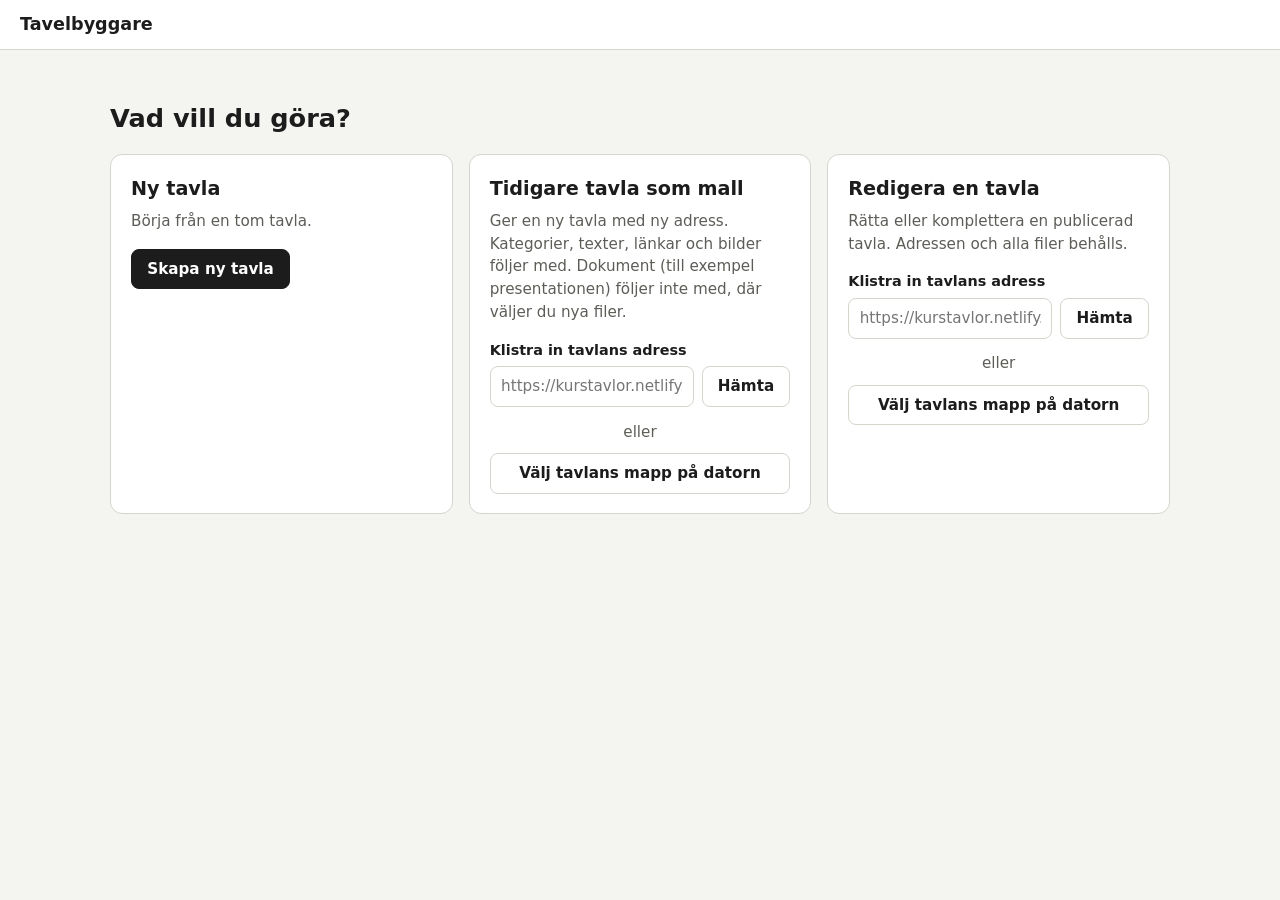
==== bygg/index.html @ be794265 "Add files via upload" ====
<!doctype html>
<html lang="sv">
<head>
  <meta charset="utf-8">
  <meta name="viewport" content="width=device-width, initial-scale=1">
  <meta name="robots" content="noindex, nofollow">
  <title>Tavelbyggare | Kurstavlor</title>
  <link rel="stylesheet" href="../mall/tavla.css">
  <link rel="stylesheet" href="bygg.css">
</head>
<body class="byggare">

  <header class="b-topp">
    <div class="b-topp-namn">Tavelbyggare</div>
    <nav class="b-flikar" id="b-flikar" hidden>
      <button type="button" class="b-flik aktiv" data-flik="redigera">Redigera</button>
      <button type="button" class="b-flik" data-flik="forhandsvisa">Förhandsvisa</button>
    </nav>
    <div class="b-topp-hoger" id="b-topp-hoger" hidden>
      <span class="b-lage" id="b-lage"></span>
      <button type="button" class="b-knapp" id="b-borja-om">Börja om</button>
      <button type="button" class="b-knapp primar" id="b-ladda-ner">Ladda ner tavlan</button>
    </div>
  </header>

  <!-- Startval -->
  <main class="b-start" id="b-start">
    <h1>Vad vill du göra?</h1>
    <div class="b-startval">
      <section class="b-kort">
        <h2>Ny tavla</h2>
        <p>Börja från en tom tavla.</p>
        <button type="button" class="b-knapp primar" data-start="ny">Skapa ny tavla</button>
      </section>

      <section class="b-kort">
        <h2>Tidigare tavla som mall</h2>
        <p>Ger en ny tavla med ny adress. Kategorier, texter, länkar och bilder följer med. Dokument (till exempel presentationen) följer inte med, där väljer du nya filer.</p>
        <div class="b-hamta" data-lage="mall"></div>
      </section>

      <section class="b-kort">
        <h2>Redigera en tavla</h2>
        <p>Rätta eller komplettera en publicerad tavla. Adressen och alla filer behålls.</p>
        <div class="b-hamta" data-lage="redigera"></div>
      </section>
    </div>
    <p class="b-start-fel" id="b-start-fel" role="alert"></p>
  </main>

  <!-- Redigering -->
  <main class="b-redigera" id="b-redigera" hidden></main>

  <!-- Förhandsvisning -->
  <div class="b-forhand" id="b-forhand" hidden>
    <div id="b-forhand-tavla"></div>
  </div>

  <template id="b-hamta-mall">
    <label class="b-lbl">Klistra in tavlans adress
      <span class="b-rad">
        <input type="text" class="b-input" data-adress placeholder="https://kurstavlor.netlify.app/kursnamn-2026-11/">
        <button type="button" class="b-knapp" data-hamta-adress>Hämta</button>
      </span>
    </label>
    <p class="b-eller">eller</p>
    <label class="b-knapp b-filknapp">Välj tavlans mapp på datorn
      <input type="file" data-hamta-mapp webkitdirectory directory multiple hidden>
    </label>
  </template>

  <script src="../mall/profiler.js"></script>
  <script src="../mall/bibliotek/qrcode.min.js"></script>
  <script src="../mall/bibliotek/jszip.min.js"></script>
  <script src="../mall/tavla.js"></script>
  <script src="bygg.js"></script>
</body>
</html>
---- mall/tavla.css ----
/*
  Kurstavlor: gemensamt utseende
  Profilernas färger och typsnitt ligger överst (sök på data-profil).
*/

/* ---------- Profiler ---------- */

:root,
[data-profil="sb"] {
  --typsnitt: "Avenir Next", Avenir, "Segoe UI", "Helvetica Neue", Arial, sans-serif;
  --sida-bg: #f6ecdc;
  --sida-monster: radial-gradient(rgba(0, 0, 0, 0.045) 1px, transparent 1.2px) 0 0 / 18px 18px;
  --huvud-bg: #000;
  --huvud-text: #f6ecdc;
  --huvud-svag: rgba(246, 236, 220, 0.75);
  --text: #111;
  --text-svag: #5a5248;
  --kort-bg: #fff;
  --kort-kant: rgba(0, 0, 0, 0.08);
  --lank: #b5321b;
  --accent: #fd624a;
  --accent-pa: #000;
  --accent-ljus: #ffe9e4;
  --farg0: #fd624a;
  --farg1: #fdb12d;
  --farg2: #f7549b;
  --farg3: #3ad342;
  --farg4: #0098fa;
}

/* GR: Arial. Färgerna är provisoriska tills GR:s profilfärger finns. */
[data-profil="gr"] {
  --typsnitt: Arial, "Helvetica Neue", Helvetica, sans-serif;
  --sida-bg: #eef1f4;
  --sida-monster: none;
  --huvud-bg: #ffffff;
  --huvud-text: #1b2a3a;
  --huvud-svag: #4d5b6a;
  --text: #1b2a3a;
  --text-svag: #4d5b6a;
  --kort-bg: #fff;
  --kort-kant: rgba(27, 42, 58, 0.1);
  --lank: #00548f;
  --accent: #00548f;
  --accent-pa: #fff;
  --accent-ljus: #e3eef7;
  --farg0: #00548f;
  --farg1: #2b8cc4;
  --farg2: #00857c;
  --farg3: #6a5aa8;
  --farg4: #4d5b6a;
}

/* Neutral: lugn och ljus, inspirerad av Valet. Justeras när skärmdump finns. */
[data-profil="neutral"] {
  --typsnitt: system-ui, -apple-system, "Segoe UI", Roboto, Arial, sans-serif;
  --sida-bg: #f3f4f8;
  --sida-monster: none;
  --huvud-bg: #24264a;
  --huvud-text: #fff;
  --huvud-svag: rgba(255, 255, 255, 0.72);
  --text: #1d1f33;
  --text-svag: #555a73;
  --kort-bg: #fff;
  --kort-kant: rgba(29, 31, 51, 0.09);
  --lank: #4646c8;
  --accent: #5b5bd6;
  --accent-pa: #fff;
  --accent-ljus: #ececfb;
  --farg0: #5b5bd6;
  --farg1: #2fa6a0;
  --farg2: #e0767a;
  --farg3: #e2a63b;
  --farg4: #8a8fa8;
}

/* ---------- Grund ---------- */

[hidden] { display: none !important; }

*,
*::before,
*::after { box-sizing: border-box; }

html { -webkit-text-size-adjust: 100%; }

body {
  margin: 0;
  font-family: var(--typsnitt);
  color: var(--text);
  background: var(--sida-monster), var(--sida-bg);
  background-attachment: fixed;
  line-height: 1.5;
  min-height: 100vh;
}

a { color: var(--lank); }
a:focus-visible,
button:focus-visible { outline: 3px solid var(--accent); outline-offset: 2px; }

.ikon { width: 1.15em; height: 1.15em; fill: none; stroke: currentColor; stroke-width: 1.8; stroke-linecap: round; stroke-linejoin: round; flex: none; }

.kt-fel { padding: 2rem; font-size: 1.1rem; }

/* ---------- Sidhuvud ---------- */

.kt-huvud {
  display: flex;
  align-items: center;
  gap: 1.25rem 2rem;
  flex-wrap: wrap;
  padding: 1.1rem clamp(1rem, 3vw, 2.25rem);
  background: var(--huvud-bg);
  color: var(--huvud-text);
  border-bottom: 4px solid var(--accent);
}
.kt-logga img { display: block; height: 46px; width: auto; background: #fff; padding: 6px 10px; border-radius: 8px; }
.kt-logga-text { font-weight: 700; font-size: 1.05rem; }
.kt-titel { flex: 1 1 320px; min-width: 0; }
.kt-titel h1 { margin: 0; font-size: clamp(1.4rem, 2.6vw, 2rem); line-height: 1.2; font-weight: 800; }
.kt-underrubrik { margin: 0.2rem 0 0; color: var(--huvud-svag); font-size: 1.02rem; }
.kt-verktyg { display: flex; gap: 0.5rem; flex-wrap: wrap; }
.kt-utskrift-adress { display: none; }

[data-profil="gr"] .kt-logga img { background: transparent; padding: 0; }

/* ---------- Knappar ---------- */

.kt-knapp {
  display: inline-flex;
  align-items: center;
  gap: 0.45rem;
  font: inherit;
  font-size: 0.95rem;
  font-weight: 600;
  padding: 0.55rem 0.95rem;
  border-radius: 999px;
  border: 2px solid var(--accent);
  background: var(--accent);
  color: var(--accent-pa);
  cursor: pointer;
}
.kt-knapp.sekundar { background: transparent; color: var(--text); }
.kt-knapp.ljus { background: transparent; color: var(--huvud-text); border-color: currentColor; }
.kt-knapp.ljus:hover { background: rgba(127, 127, 127, 0.18); }

/* ---------- Kolumner ---------- */

.kt-kolumner {
  display: flex;
  align-items: flex-start;
  gap: 1rem;
  padding: 1.25rem clamp(1rem, 3vw, 2.25rem) 2.5rem;
  overflow-x: auto;
  scroll-snap-type: x proximity;
  scroll-padding-inline: clamp(1rem, 3vw, 2.25rem);
}

.kolumn {
  flex: 0 0 300px;
  width: 300px;
  scroll-snap-align: start;
}

.kolumn-rubrik { margin: 0 0 0.75rem; font-size: 1.05rem; }
.kolumn-rubrik button {
  all: unset;
  box-sizing: border-box;
  display: flex;
  justify-content: space-between;
  align-items: center;
  gap: 0.5rem;
  width: 100%;
  padding: 0.6rem 0.85rem;
  background: var(--kort-bg);
  border-radius: 10px;
  border-top: 5px solid var(--text);
  box-shadow: 0 1px 2px rgba(0, 0, 0, 0.06);
  font-weight: 800;
  line-height: 1.3;
}
.kolumn-farg0 .kolumn-rubrik button { border-top-color: var(--farg0); }
.kolumn-farg1 .kolumn-rubrik button { border-top-color: var(--farg1); }
.kolumn-farg2 .kolumn-rubrik button { border-top-color: var(--farg2); }
.kolumn-farg3 .kolumn-rubrik button { border-top-color: var(--farg3); }
.kolumn-farg4 .kolumn-rubrik button { border-top-color: var(--farg4); }
.kolumn-antal { display: none; }

.kolumn-intro {
  font-size: 0.93rem;
  color: var(--text-svag);
  padding: 0 0.35rem 0.6rem;
}
.kolumn-intro p { margin: 0 0 0.5rem; }

/* ---------- Poster ---------- */

.post {
  background: var(--kort-bg);
  border: 1px solid var(--kort-kant);
  border-radius: 12px;
  box-shadow: 0 1px 3px rgba(0, 0, 0, 0.06);
  margin-bottom: 0.85rem;
  overflow: hidden;
}
.post-kropp { padding: 0.85rem 0.95rem 0.95rem; }

.post-bild { display: block; position: relative; background: #ddd; }
.post-bild img { display: block; width: 100%; max-height: 240px; object-fit: cover; }
.post-bild.yt img { aspect-ratio: 16 / 9; }
.post-play {
  position: absolute; inset: 0; display: grid; place-items: center; color: #fff;
}
.post-play .ikon { width: 54px; height: 54px; filter: drop-shadow(0 1px 4px rgba(0, 0, 0, 0.6)); stroke-width: 1.4; }

.post-portratt { display: block; width: 100%; aspect-ratio: 4 / 3; object-fit: cover; }

.post-typ {
  display: flex; align-items: center; gap: 0.4rem;
  font-size: 0.8rem; font-weight: 600; letter-spacing: 0.01em;
  color: var(--text-svag);
  margin-bottom: 0.35rem;
}
.post-rubrik { margin: 0 0 0.35rem; font-size: 1.05rem; line-height: 1.3; }
.post-rubrik a { color: inherit; text-decoration: none; }
.post-rubrik a:hover { text-decoration: underline; }

.posttext { font-size: 0.95rem; overflow-wrap: anywhere; }
.posttext p { margin: 0 0 0.6rem; }
.posttext p:last-child { margin-bottom: 0; }
.posttext.begransad { max-height: 10.5em; overflow: hidden; }
.posttext.begransad.har-mer {
  -webkit-mask-image: linear-gradient(#000 65%, transparent);
  mask-image: linear-gradient(#000 65%, transparent);
}
.fall-ut {
  font: inherit; font-size: 0.88rem; font-weight: 700;
  background: none; border: 0; padding: 0.3rem 0; margin-top: 0.15rem;
  color: var(--lank); cursor: pointer;
}

.post-knapp {
  display: inline-flex; align-items: center; gap: 0.35rem;
  margin-top: 0.7rem;
  font-size: 0.9rem; font-weight: 700;
  text-decoration: none;
}
.post-knapp:hover { text-decoration: underline; }

.post.framhavd { border: 3px solid var(--accent); box-shadow: 0 4px 14px rgba(0, 0, 0, 0.1); }
.post.framhavd .post-kropp { padding: 1.05rem 1.1rem 1.15rem; }
.post.framhavd .post-rubrik { font-size: 1.3rem; }
.post.framhavd .post-knapp {
  background: var(--accent); color: var(--accent-pa);
  padding: 0.5rem 0.9rem; border-radius: 999px;
}

.post-kontakt p { margin: 0; font-size: 0.95rem; }
.kontakt-logga { display: block; max-width: 180px; height: auto; margin-bottom: 0.75rem; }

.kt-banner {
  margin: 1rem clamp(1rem, 3vw, 2.25rem) 0;
  padding: 0.7rem 1rem;
  border-radius: 8px;
  background: var(--accent-ljus);
  border: 1px solid var(--accent);
}
.kt-arkiv { max-width: 560px; margin: 2rem auto; padding: 0 1rem; }
.kt-arkiv h2 { margin-top: 0; }

/* ---------- Dela-dialogen ---------- */

.kt-dialog {
  border: 0; border-radius: 14px; padding: 1.4rem 1.5rem;
  width: min(440px, calc(100vw - 2rem));
  color: #111; background: #fff;
  font-family: var(--typsnitt);
  box-shadow: 0 12px 40px rgba(0, 0, 0, 0.3);
}
.kt-dialog::backdrop { background: rgba(0, 0, 0, 0.45); }
.kt-dialog h2 { margin: 0 0 1rem; font-size: 1.25rem; }
.kt-etikett { display: block; font-size: 0.85rem; font-weight: 700; margin-bottom: 0.3rem; }
.kt-rad { display: flex; gap: 0.5rem; align-items: center; flex-wrap: wrap; }
.kt-rad input { flex: 1 1 200px; font: inherit; font-size: 0.9rem; padding: 0.5rem 0.6rem; border: 1px solid #bbb; border-radius: 8px; min-width: 0; }
.kt-qr { margin: 1rem auto; width: 220px; }
.kt-qr svg { display: block; width: 100%; height: auto; }
.kt-rad-knappar { justify-content: center; }
.kt-rad-slut { justify-content: flex-end; margin-top: 1rem; }
.kt-dialog .kt-knapp.sekundar { color: #111; }

/* ---------- Mobil ---------- */

@media (max-width: 720px) {
  .kt-huvud { padding: 1rem; gap: 0.8rem; }
  .kt-logga img { height: 38px; }
  .kt-verktyg { width: 100%; }
  .kt-verktyg .kt-knapp { flex: 1; justify-content: center; }

  .kt-kolumner { display: block; padding: 1rem 0.75rem 2rem; overflow: visible; }
  .kolumn { width: auto; margin-bottom: 0.6rem; }
  .kolumn-rubrik { margin-bottom: 0.5rem; }
  .kolumn-rubrik button { cursor: pointer; padding: 0.85rem 1rem; }
  .kolumn-rubrik button::after {
    content: ""; width: 0.55em; height: 0.55em; flex: none;
    border-right: 2.5px solid currentColor; border-bottom: 2.5px solid currentColor;
    transform: rotate(45deg) translateY(-2px); transition: transform 0.15s;
  }
  .kolumn.oppen .kolumn-rubrik button::after { transform: rotate(-135deg) translateY(-2px); }
  .kolumn-antal {
    display: inline-block; margin-left: auto; font-size: 0.8rem; font-weight: 700;
    background: var(--sida-bg); border-radius: 999px; padding: 0.1rem 0.55rem;
  }
  .kolumn:not(.oppen) .kolumn-innehall { display: none; }
  .post-bild img { max-height: 200px; }
}

@media (min-width: 721px) {
  .kolumn-rubrik button { pointer-events: none; }
}

/* ---------- Utskrift / Spara som PDF ---------- */

@media print {
  @page { margin: 14mm; }
  body { background: #fff !important; color: #000; font-size: 10.5pt; }
  .kt-huvud { background: #fff !important; color: #000 !important; border-bottom: 2px solid #000; padding: 0 0 8pt; }
  .kt-underrubrik { color: #333 !important; }
  .kt-verktyg, .fall-ut, .post-play, .kt-banner { display: none !important; }
  .kt-utskrift-adress { display: block; width: 100%; margin: 0; font-size: 9pt; color: #333; }
  .kt-logga img { height: 34px; padding: 0; }
  .kt-kolumner { display: block; padding: 8pt 0 0; overflow: visible; }
  .kolumn { width: auto; margin-bottom: 12pt; break-inside: auto; }
  .kolumn-innehall { display: block !important; }
  .kolumn-rubrik { break-after: avoid; margin-bottom: 6pt; font-size: 13pt; }
  .kolumn-rubrik button { box-shadow: none; padding: 0 0 2pt; border-top: 0; border-bottom: 2px solid #000; border-radius: 0; }
  .kolumn-rubrik button::after, .kolumn-antal { display: none !important; }
  .post { break-inside: avoid; box-shadow: none; border: 1px solid #ccc; border-radius: 4px; margin-bottom: 6pt; }
  .post.framhavd { border: 2px solid #000; }
  .post-bild, .post-portratt { display: none; }
  .post-kropp { padding: 6pt 8pt; }
  .posttext.begransad { max-height: none; overflow: visible; -webkit-mask-image: none; mask-image: none; }
  .post-knapp { background: none !important; color: #000 !important; padding: 0 !important; margin-top: 4pt; font-weight: 400; font-size: 9pt; }
  .post-knapp .ikon { display: none; }
  .post-knapp[data-utskrift]::after { content: " " attr(data-utskrift); word-break: break-all; }
  .posttext a[data-utskrift]::after { content: ""; }
  a { color: #000; }
}
---- bygg/bygg.css ----
/* Kurstavlor: tavelbyggarens utseende (påverkar inte tavlorna) */

[hidden] { display: none !important; }

body.byggare {
  --b-bg: #f4f4f1;
  --b-yta: #fff;
  --b-text: #1c1c1c;
  --b-svag: #5d5d58;
  --b-kant: #d6d4cd;
  --b-accent: #1c1c1c;
  --b-fara: #b42318;
  --b-varning: #8a5300;
  font-family: system-ui, -apple-system, "Segoe UI", Roboto, Arial, sans-serif;
  background: var(--b-bg);
  color: var(--b-text);
}
body.byggare.visar-forhand { background: var(--sida-monster), var(--sida-bg); }

.b-topp {
  position: sticky; top: 0; z-index: 10;
  display: flex; align-items: center; gap: 1rem; flex-wrap: wrap;
  padding: 0.7rem 1.25rem;
  background: var(--b-yta);
  border-bottom: 1px solid var(--b-kant);
}
.b-topp-namn { font-weight: 800; font-size: 1.1rem; }
.b-flikar { display: flex; gap: 0.25rem; background: var(--b-bg); padding: 0.2rem; border-radius: 999px; }
.b-flik { font: inherit; font-weight: 600; border: 0; background: transparent; padding: 0.4rem 0.9rem; border-radius: 999px; cursor: pointer; color: var(--b-svag); }
.b-flik.aktiv { background: var(--b-yta); color: var(--b-text); box-shadow: 0 1px 3px rgba(0, 0, 0, 0.15); }
.b-topp-hoger { margin-left: auto; display: flex; align-items: center; gap: 0.6rem; flex-wrap: wrap; }
.b-lage { font-size: 0.85rem; color: var(--b-svag); }

.b-knapp {
  display: inline-flex; align-items: center; gap: 0.4rem;
  font: inherit; font-weight: 600; font-size: 0.95rem;
  padding: 0.5rem 0.95rem; border-radius: 8px;
  border: 1px solid var(--b-kant); background: var(--b-yta); color: var(--b-text);
  cursor: pointer;
}
.b-knapp:hover { border-color: var(--b-text); }
.b-knapp.primar { background: var(--b-accent); color: #fff; border-color: var(--b-accent); }
.b-knapp.liten { font-size: 0.85rem; padding: 0.3rem 0.65rem; }
.b-knapp.fara { color: var(--b-fara); }
.b-knapp:disabled { opacity: 0.6; cursor: default; }
.b-ikonknapp {
  display: inline-grid; place-items: center; width: 32px; height: 32px;
  border: 1px solid var(--b-kant); background: var(--b-yta); border-radius: 8px; cursor: pointer; color: var(--b-text);
}
.b-ikonknapp svg { width: 18px; height: 18px; fill: none; stroke: currentColor; stroke-width: 2; stroke-linecap: round; stroke-linejoin: round; }
.b-ikonknapp:disabled { opacity: 0.35; cursor: default; }
.b-knapp:focus-visible, .b-ikonknapp:focus-visible, .b-flik:focus-visible, .b-input:focus-visible { outline: 3px solid #2b6cd4; outline-offset: 1px; }

/* Start */
.b-start { max-width: 1100px; margin: 0 auto; padding: 2rem 1.25rem 3rem; }
.b-start h1 { font-size: 1.6rem; }
.b-startval { display: grid; grid-template-columns: repeat(auto-fit, minmax(280px, 1fr)); gap: 1rem; }
.b-kort { background: var(--b-yta); border: 1px solid var(--b-kant); border-radius: 12px; padding: 1.2rem 1.25rem; }
.b-kort h2 { margin: 0 0 0.4rem; font-size: 1.2rem; }
.b-kort p { color: var(--b-svag); margin: 0 0 1rem; font-size: 0.95rem; }
.b-eller { text-align: center; margin: 0.6rem 0 !important; font-size: 0.85rem; }
.b-filknapp { justify-content: center; width: 100%; }
.b-start-fel { color: var(--b-fara); font-weight: 600; margin-top: 1rem; }

/* Redigering */
.b-redigera { max-width: 860px; margin: 0 auto; padding: 1.5rem 1.25rem 4rem; }
.b-sektion { background: var(--b-yta); border: 1px solid var(--b-kant); border-radius: 12px; padding: 1.1rem 1.25rem 1.25rem; margin-bottom: 1.25rem; }
.b-sektion > h2 { margin: 0 0 0.9rem; font-size: 1.15rem; }

.b-lbl { display: block; font-weight: 600; font-size: 0.9rem; margin: 0 0 0.85rem; }
.b-lbl-text { display: block; font-weight: 600; font-size: 0.9rem; margin-bottom: 0.35rem; }
.b-krav { font-weight: 400; color: var(--b-svag); }
.b-input {
  display: block; width: 100%; margin-top: 0.3rem;
  font: inherit; font-weight: 400; font-size: 0.95rem;
  padding: 0.5rem 0.65rem; border: 1px solid var(--b-kant); border-radius: 8px; background: #fff; color: var(--b-text);
}
textarea.b-input { resize: vertical; line-height: 1.45; }
.b-input[readonly] { background: var(--b-bg); color: var(--b-svag); }
.b-datum { width: auto; margin-top: 0; }
.b-input-fil { display: block; font: inherit; font-size: 0.9rem; margin-top: 0.2rem; }
.b-rad { display: flex; gap: 0.5rem; align-items: center; margin-top: 0.3rem; }
.b-rad .b-input { margin-top: 0; }
.b-adress { display: flex; align-items: stretch; margin-top: 0.3rem; }
.b-adress-prefix { display: flex; align-items: center; padding: 0 0.6rem; font-weight: 400; font-size: 0.85rem; color: var(--b-svag); background: var(--b-bg); border: 1px solid var(--b-kant); border-right: 0; border-radius: 8px 0 0 8px; white-space: nowrap; }
.b-adress .b-input { margin-top: 0; border-radius: 0 8px 8px 0; min-width: 0; }
.b-hint { font-size: 0.83rem; color: var(--b-svag); margin: -0.5rem 0 0.85rem; }
.b-grupp .b-hint { margin: 0.35rem 0 0; }
.b-grupp { margin-bottom: 0.85rem; }
.b-radiorad { display: flex; flex-wrap: wrap; gap: 0.4rem; }
.b-radio input { position: absolute; opacity: 0; }
.b-radio span { display: inline-block; padding: 0.35rem 0.8rem; border: 1px solid var(--b-kant); border-radius: 999px; cursor: pointer; font-size: 0.9rem; background: #fff; }
.b-radio input:checked + span { background: var(--b-accent); color: #fff; border-color: var(--b-accent); }
.b-radio input:focus-visible + span { outline: 3px solid #2b6cd4; outline-offset: 1px; }
.b-check { display: flex; align-items: center; gap: 0.45rem; font-size: 0.92rem; margin: 0.3rem 0 0.8rem; cursor: pointer; }
.b-check input { width: 1.05rem; height: 1.05rem; }

.b-info { background: #eaf2fd; border: 1px solid #b9d2f4; border-radius: 10px; padding: 0.75rem 1rem; font-size: 0.92rem; }
.b-felruta { background: #fdecea; border: 1px solid #f1b5ae; border-radius: 10px; padding: 0.9rem 1.1rem; margin-bottom: 1.25rem; scroll-margin-top: 80px; }
.b-felruta h2 { margin: 0 0 0.5rem; font-size: 1rem; color: var(--b-fara); }
.b-felruta ul { margin: 0; padding-left: 1.2rem; }
.b-felruta a { color: var(--b-fara); }
.b-fel-text { color: var(--b-fara); font-size: 0.85rem; font-weight: 600; }
.b-varning-text { color: var(--b-varning); font-size: 0.85rem; font-weight: 600; margin: 0.3rem 0; display: block; }

.b-kategori { border: 1px solid var(--b-kant); border-radius: 10px; margin-bottom: 0.9rem; background: #fbfbf9; scroll-margin-top: 80px; }
.b-kategori > summary { display: flex; align-items: center; gap: 0.6rem; padding: 0.75rem 1rem; cursor: pointer; font-weight: 700; list-style: none; }
.b-kategori > summary::-webkit-details-marker { display: none; }
.b-kategori > summary::before { content: ""; width: 0.5em; height: 0.5em; border-right: 2px solid currentColor; border-bottom: 2px solid currentColor; transform: rotate(-45deg); transition: transform 0.15s; flex: none; }
.b-kategori[open] > summary::before { transform: rotate(45deg); }
.b-kategori[open] > summary { border-bottom: 1px solid var(--b-kant); }
.b-kategori > :not(summary) { margin-left: 1rem; margin-right: 1rem; }
.b-kategori > .b-knapp { margin-bottom: 1rem; }
.b-kat-namn { flex: 1; min-width: 0; overflow: hidden; text-overflow: ellipsis; white-space: nowrap; }
.b-kat-antal { font-weight: 400; font-size: 0.85rem; color: var(--b-svag); }
.b-kat-verktyg { display: flex; gap: 0.4rem; align-items: center; margin-top: 0.75rem; margin-bottom: 0.75rem; }
.b-spacer { flex: 1; }
.b-etikett { font-size: 0.75rem; font-weight: 700; background: var(--b-text); color: #fff; border-radius: 6px; padding: 0.1rem 0.45rem; letter-spacing: 0.03em; }

.b-poster { margin-top: 0.5rem; }
.b-post { background: #fff; border: 1px solid var(--b-kant); border-radius: 10px; padding: 0.8rem 0.95rem 0.2rem; margin-bottom: 0.75rem; scroll-margin-top: 80px; }
.b-post.framhavd { border: 2px solid var(--b-accent); }
.b-post-huvud { display: flex; align-items: center; gap: 0.4rem; flex-wrap: wrap; margin-bottom: 0.65rem; }
.b-post-huvud .b-check { margin: 0 0 0 0.4rem; }
.b-select { font: inherit; font-size: 0.85rem; padding: 0.3rem 0.4rem; border: 1px solid var(--b-kant); border-radius: 8px; background: #fff; max-width: 190px; }
.b-filinfo { display: flex; align-items: center; gap: 0.5rem; flex-wrap: wrap; font-size: 0.9rem; padding: 0.5rem 0.65rem; background: var(--b-bg); border-radius: 8px; }
.b-filinfo svg { width: 18px; height: 18px; fill: none; stroke: currentColor; stroke-width: 1.8; flex: none; }
.b-filinfo span { flex: 1; min-width: 0; overflow-wrap: anywhere; }
.b-bildrad { display: flex; align-items: center; gap: 0.75rem; }
.b-bildmini { width: 120px; height: 72px; object-fit: cover; border-radius: 6px; border: 1px solid var(--b-kant); background: var(--b-bg); }

/* Förhandsvisning */
.b-forhand { min-height: calc(100vh - 60px); }
.b-forhand .kt-tavla { font-family: var(--typsnitt); color: var(--text); }

/* Klart-dialogen */
.b-klart ol { padding-left: 1.2rem; font-size: 0.95rem; line-height: 1.5; }
.b-klart li { margin-bottom: 0.4rem; }
.b-klart .kt-rad input { width: 100%; }

@media (max-width: 720px) {
  .b-topp { padding: 0.6rem 0.8rem; }
  .b-topp-hoger { margin-left: 0; width: 100%; }
  .b-lage { width: 100%; }
  .b-redigera { padding: 1rem 0.6rem 3rem; }
  .b-sektion { padding: 0.9rem; }
  .b-adress { flex-direction: column; }
  .b-adress-prefix { border-right: 1px solid var(--b-kant); border-bottom: 0; border-radius: 8px 8px 0 0; padding: 0.35rem 0.6rem; }
  .b-adress .b-input { border-radius: 0 0 8px 8px; }
}
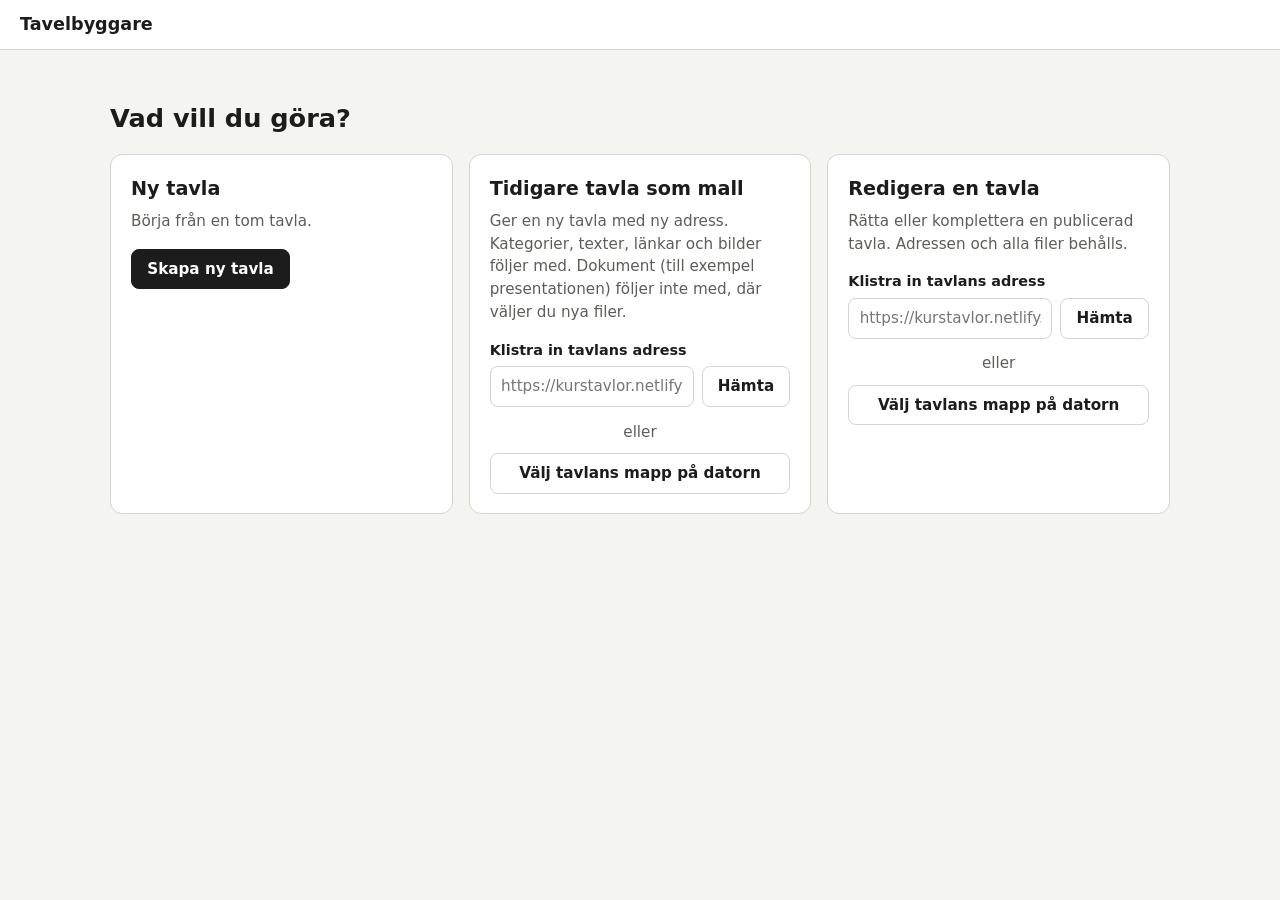
==== commit 396e1f37: "Add files via upload" ====
--- a/bygg/index.html
+++ b/bygg/index.html
@@ -65,7 +65,7 @@
     </label>
     <p class="b-eller">eller</p>
     <label class="b-knapp b-filknapp">Välj tavlans mapp på datorn
-      <input type="file" data-hamta-mapp webkitdirectory directory multiple hidden>
+      <input type="file" class="b-dold" data-hamta-mapp webkitdirectory directory multiple>
     </label>
   </template>
 
--- a/mall/tavla.css
+++ b/mall/tavla.css
@@ -26,6 +26,8 @@
   --farg2: #f7549b;
   --farg3: #3ad342;
   --farg4: #0098fa;
+  --farg0-pa: #000; --farg1-pa: #000; --farg2-pa: #000; --farg3-pa: #000; --farg4-pa: #000;
+  --mork: #000; --mork-pa: #f6ecdc;
 }
 
 /* GR: Arial. Färgerna är provisoriska tills GR:s profilfärger finns. */
@@ -45,10 +47,12 @@
   --accent-pa: #fff;
   --accent-ljus: #e3eef7;
   --farg0: #00548f;
-  --farg1: #2b8cc4;
+  --farg1: #1f6fa3;
   --farg2: #00857c;
   --farg3: #6a5aa8;
   --farg4: #4d5b6a;
+  --farg0-pa: #fff; --farg1-pa: #fff; --farg2-pa: #fff; --farg3-pa: #fff; --farg4-pa: #fff;
+  --mork: #1b2a3a; --mork-pa: #fff;
 }
 
 /* Neutral: lugn och ljus, inspirerad av Valet. Justeras när skärmdump finns. */
@@ -72,6 +76,8 @@
   --farg2: #e0767a;
   --farg3: #e2a63b;
   --farg4: #8a8fa8;
+  --farg0-pa: #fff; --farg1-pa: #000; --farg2-pa: #000; --farg3-pa: #000; --farg4-pa: #000;
+  --mork: #24264a; --mork-pa: #fff;
 }
 
 /* ---------- Grund ---------- */
@@ -213,7 +219,12 @@
 }
 .post-play .ikon { width: 54px; height: 54px; filter: drop-shadow(0 1px 4px rgba(0, 0, 0, 0.6)); stroke-width: 1.4; }
 
-.post-portratt { display: block; width: 100%; aspect-ratio: 4 / 3; object-fit: cover; }
+.post-portratt { position: relative; margin: 0; }
+.post-portratt img { display: block; width: 100%; aspect-ratio: 4 / 3; object-fit: cover; object-position: 50% 30%; }
+.post-portratt figcaption {
+  position: absolute; right: 0.5rem; bottom: 0.4rem;
+  font-size: 0.7rem; color: #fff; text-shadow: 0 1px 3px rgba(0, 0, 0, 0.8);
+}
 
 .post-typ {
   display: flex; align-items: center; gap: 0.4rem;
@@ -234,13 +245,20 @@
   mask-image: linear-gradient(#000 65%, transparent);
 }
 .fall-ut {
+  display: flex; align-items: center; gap: 0.4rem;
   font: inherit; font-size: 0.88rem; font-weight: 700;
-  background: none; border: 0; padding: 0.3rem 0; margin-top: 0.15rem;
+  background: none; border: 0; padding: 0.35rem 0; margin-top: 0.2rem;
   color: var(--lank); cursor: pointer;
 }
+.fall-ut::after {
+  content: ""; width: 0.45em; height: 0.45em;
+  border-right: 2px solid currentColor; border-bottom: 2px solid currentColor;
+  transform: rotate(45deg) translateY(-2px);
+}
+.posttext.utfalld + .fall-ut::after { transform: rotate(-135deg) translateY(-1px); }
 
 .post-knapp {
-  display: inline-flex; align-items: center; gap: 0.35rem;
+  display: flex; width: fit-content; align-items: center; gap: 0.35rem;
   margin-top: 0.7rem;
   font-size: 0.9rem; font-weight: 700;
   text-decoration: none;
@@ -254,6 +272,19 @@
   background: var(--accent); color: var(--accent-pa);
   padding: 0.5rem 0.9rem; border-radius: 999px;
 }
+
+/* Rutor med bakgrundsfärg */
+.post[data-farg="f0"] { --pf-bg: var(--farg0); --pf-text: var(--farg0-pa); }
+.post[data-farg="f1"] { --pf-bg: var(--farg1); --pf-text: var(--farg1-pa); }
+.post[data-farg="f2"] { --pf-bg: var(--farg2); --pf-text: var(--farg2-pa); }
+.post[data-farg="f3"] { --pf-bg: var(--farg3); --pf-text: var(--farg3-pa); }
+.post[data-farg="f4"] { --pf-bg: var(--farg4); --pf-text: var(--farg4-pa); }
+.post[data-farg="mork"] { --pf-bg: var(--mork); --pf-text: var(--mork-pa); }
+.post[data-farg] { background: var(--pf-bg); color: var(--pf-text); border-color: transparent; --lank: var(--pf-text); }
+.post[data-farg] .post-typ { color: inherit; opacity: 0.8; }
+.post[data-farg] .post-knapp, .post[data-farg] .fall-ut { color: inherit; text-decoration: underline; text-underline-offset: 3px; }
+.post[data-farg].framhavd { border-color: var(--pf-text); }
+.post[data-farg].framhavd .post-knapp { background: var(--pf-text); color: var(--pf-bg); text-decoration: none; }
 
 .post-kontakt p { margin: 0; font-size: 0.95rem; }
 .kontakt-logga { display: block; max-width: 180px; height: auto; margin-bottom: 0.75rem; }
@@ -335,6 +366,7 @@
   .kolumn-rubrik button { box-shadow: none; padding: 0 0 2pt; border-top: 0; border-bottom: 2px solid #000; border-radius: 0; }
   .kolumn-rubrik button::after, .kolumn-antal { display: none !important; }
   .post { break-inside: avoid; box-shadow: none; border: 1px solid #ccc; border-radius: 4px; margin-bottom: 6pt; }
+  .post[data-farg] { background: #fff !important; color: #000 !important; border-left: 6px solid var(--pf-bg); }
   .post.framhavd { border: 2px solid #000; }
   .post-bild, .post-portratt { display: none; }
   .post-kropp { padding: 6pt 8pt; }
--- a/bygg/bygg.css
+++ b/bygg/bygg.css
@@ -59,7 +59,7 @@
 .b-kort h2 { margin: 0 0 0.4rem; font-size: 1.2rem; }
 .b-kort p { color: var(--b-svag); margin: 0 0 1rem; font-size: 0.95rem; }
 .b-eller { text-align: center; margin: 0.6rem 0 !important; font-size: 0.85rem; }
-.b-filknapp { justify-content: center; width: 100%; }
+.b-filknapp { justify-content: center; width: 100%; position: relative; cursor: pointer; }
 .b-start-fel { color: var(--b-fara); font-weight: 600; margin-top: 1rem; }
 
 /* Redigering */
@@ -78,6 +78,9 @@
 textarea.b-input { resize: vertical; line-height: 1.45; }
 .b-input[readonly] { background: var(--b-bg); color: var(--b-svag); }
 .b-datum { width: auto; margin-top: 0; }
+.b-dold { position: absolute; width: 1px; height: 1px; opacity: 0; overflow: hidden; clip: rect(0 0 0 0); }
+.b-filval { position: relative; cursor: pointer; }
+.b-filval:focus-within { outline: 3px solid #2b6cd4; outline-offset: 1px; }
 .b-input-fil { display: block; font: inherit; font-size: 0.9rem; margin-top: 0.2rem; }
 .b-rad { display: flex; gap: 0.5rem; align-items: center; margin-top: 0.3rem; }
 .b-rad .b-input { margin-top: 0; }
@@ -123,10 +126,29 @@
 .b-post-huvud { display: flex; align-items: center; gap: 0.4rem; flex-wrap: wrap; margin-bottom: 0.65rem; }
 .b-post-huvud .b-check { margin: 0 0 0 0.4rem; }
 .b-select { font: inherit; font-size: 0.85rem; padding: 0.3rem 0.4rem; border: 1px solid var(--b-kant); border-radius: 8px; background: #fff; max-width: 190px; }
+.b-farger { display: flex; gap: 0.45rem; flex-wrap: wrap; }
+.b-farg input { position: absolute; opacity: 0; }
+.b-farg span { display: block; width: 30px; height: 30px; border-radius: 50%; border: 1px solid var(--b-kant); cursor: pointer; box-shadow: inset 0 0 0 3px #fff; }
+.b-farg input:checked + span { outline: 3px solid var(--b-text); outline-offset: 2px; }
+.b-farg input:focus-visible + span { outline: 3px solid #2b6cd4; outline-offset: 2px; }
+.b-post[data-farg] { border-left-width: 8px; }
+.b-post[data-farg="f0"] { border-left-color: var(--farg0); }
+.b-post[data-farg="f1"] { border-left-color: var(--farg1); }
+.b-post[data-farg="f2"] { border-left-color: var(--farg2); }
+.b-post[data-farg="f3"] { border-left-color: var(--farg3); }
+.b-post[data-farg="f4"] { border-left-color: var(--farg4); }
+.b-post[data-farg="mork"] { border-left-color: var(--mork); }
 .b-filinfo { display: flex; align-items: center; gap: 0.5rem; flex-wrap: wrap; font-size: 0.9rem; padding: 0.5rem 0.65rem; background: var(--b-bg); border-radius: 8px; }
 .b-filinfo svg { width: 18px; height: 18px; fill: none; stroke: currentColor; stroke-width: 1.8; flex: none; }
 .b-filinfo span { flex: 1; min-width: 0; overflow-wrap: anywhere; }
 .b-bildrad { display: flex; align-items: center; gap: 0.75rem; }
+.b-bildknappar { display: flex; flex-direction: column; align-items: flex-start; gap: 0.35rem; }
+.b-bildknappar .b-hint, .b-bildgrupp .b-hint { margin: 0; }
+.b-bildval { flex-wrap: wrap; }
+.b-hamtar { font-style: italic; }
+.b-sektion-huvud { display: flex; align-items: center; gap: 0.6rem 1rem; flex-wrap: wrap; margin-bottom: 0.9rem; }
+.b-sektion-huvud h2 { margin: 0; font-size: 1.15rem; flex: 1; }
+.b-sektion-huvud .b-hint { margin: 0; width: 100%; }
 .b-bildmini { width: 120px; height: 72px; object-fit: cover; border-radius: 6px; border: 1px solid var(--b-kant); background: var(--b-bg); }
 
 /* Förhandsvisning */
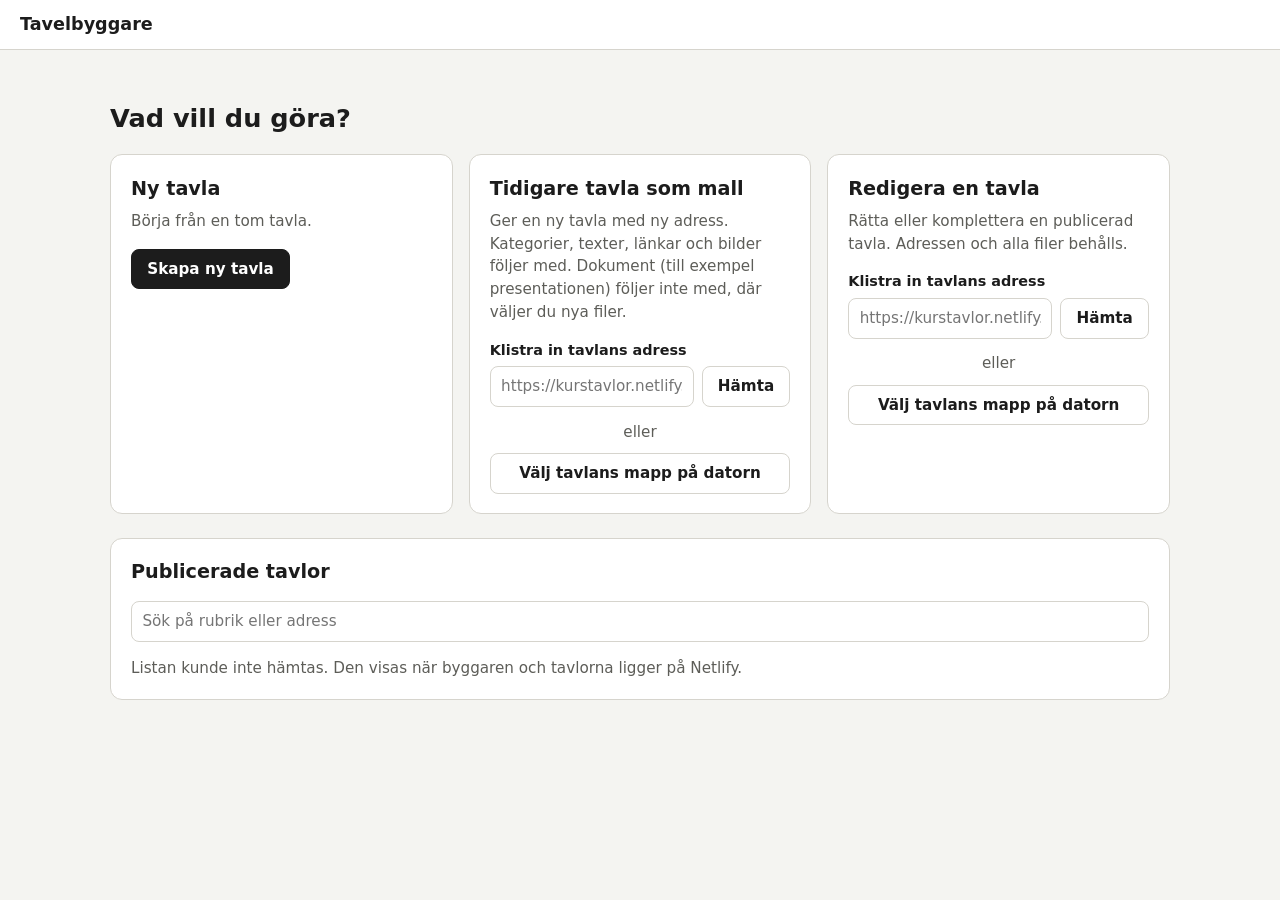
==== commit 00fe9f14: "Add files via upload" ====
--- a/bygg/index.html
+++ b/bygg/index.html
@@ -46,6 +46,14 @@
       </section>
     </div>
     <p class="b-start-fel" id="b-start-fel" role="alert"></p>
+
+    <section class="b-kort b-lista">
+      <div class="b-sektion-huvud">
+        <h2>Publicerade tavlor</h2>
+        <input type="search" class="b-input b-lista-sok" id="b-lista-sok" placeholder="Sök på rubrik eller adress" aria-label="Sök bland tavlorna">
+      </div>
+      <div id="b-lista-innehall"><p class="b-hint">Hämtar listan...</p></div>
+    </section>
   </main>
 
   <!-- Redigering -->
--- a/bygg/bygg.css
+++ b/bygg/bygg.css
@@ -61,6 +61,22 @@
 .b-eller { text-align: center; margin: 0.6rem 0 !important; font-size: 0.85rem; }
 .b-filknapp { justify-content: center; width: 100%; position: relative; cursor: pointer; }
 .b-start-fel { color: var(--b-fara); font-weight: 600; margin-top: 1rem; }
+
+/* Lista över publicerade tavlor */
+.b-lista { margin-top: 1.5rem; }
+.b-lista .b-sektion-huvud h2 { font-size: 1.2rem; }
+.b-lista-sok { width: min(320px, 100%); margin-top: 0; }
+.b-listgrupp { margin-top: 1rem; }
+.b-listgrupp h3 { font-size: 1rem; margin: 0 0 0.4rem; padding-bottom: 0.4rem; border-bottom: 1px solid var(--b-kant); }
+.b-listgrupp ul { list-style: none; margin: 0; padding: 0; }
+.b-listrad { display: flex; align-items: center; gap: 1rem; flex-wrap: wrap; padding: 0.7rem 0; border-bottom: 1px solid #ecebe6; }
+.b-listtext { flex: 1 1 320px; min-width: 0; display: flex; flex-direction: column; gap: 0.1rem; }
+.b-listrubrik { font-weight: 700; color: var(--b-text); }
+.b-listunder { font-size: 0.92rem; }
+.b-listmeta { font-size: 0.8rem; color: var(--b-svag); overflow-wrap: anywhere; }
+.b-listknappar { display: flex; gap: 0.4rem; flex-wrap: wrap; }
+.b-arkivmarkering { display: inline-block; margin-left: 0.3rem; padding: 0 0.45rem; border-radius: 999px; background: #eee; color: var(--b-svag); font-weight: 600; }
+.b-kort p.b-hint { margin: 0.5rem 0 0; }
 
 /* Redigering */
 .b-redigera { max-width: 860px; margin: 0 auto; padding: 1.5rem 1.25rem 4rem; }
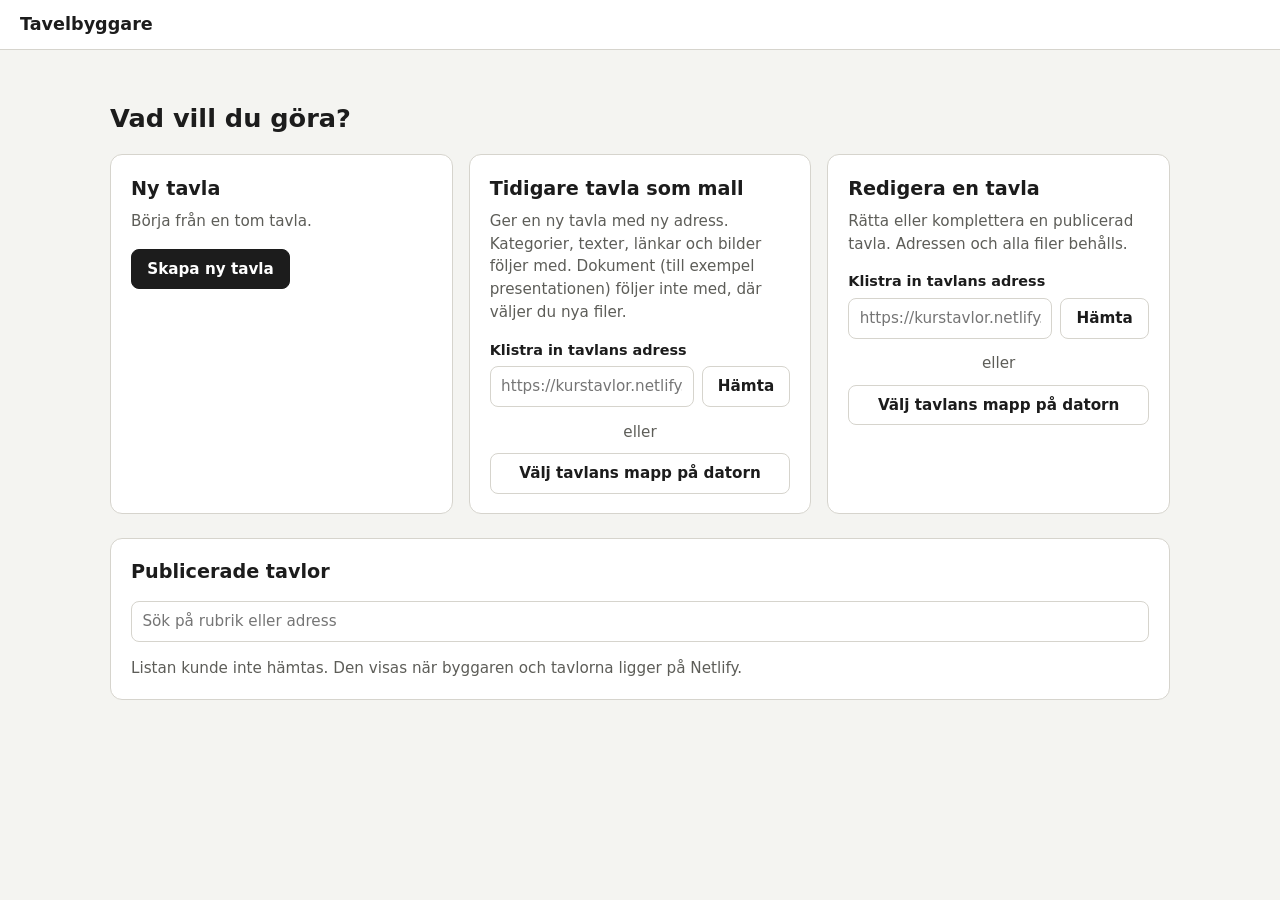
==== commit 648d5994: "Add files via upload" ====
--- a/bygg/index.html
+++ b/bygg/index.html
@@ -18,8 +18,10 @@
     </nav>
     <div class="b-topp-hoger" id="b-topp-hoger" hidden>
       <span class="b-lage" id="b-lage"></span>
+      <span class="b-status" id="b-status" role="status"></span>
       <button type="button" class="b-knapp" id="b-borja-om">Börja om</button>
-      <button type="button" class="b-knapp primar" id="b-ladda-ner">Ladda ner tavlan</button>
+      <button type="button" class="b-knapp" id="b-ladda-ner" title="Reserv: ladda ner tavlan som zip och ladda upp den i GitHub själv">Ladda ner zip</button>
+      <button type="button" class="b-knapp primar" id="b-publicera">Publicera</button>
     </div>
   </header>
 
--- a/bygg/bygg.css
+++ b/bygg/bygg.css
@@ -30,6 +30,8 @@
 .b-flik.aktiv { background: var(--b-yta); color: var(--b-text); box-shadow: 0 1px 3px rgba(0, 0, 0, 0.15); }
 .b-topp-hoger { margin-left: auto; display: flex; align-items: center; gap: 0.6rem; flex-wrap: wrap; }
 .b-lage { font-size: 0.85rem; color: var(--b-svag); }
+.b-status { font-size: 0.85rem; font-weight: 600; }
+.b-klart a.kt-knapp { text-decoration: none; }
 
 .b-knapp {
   display: inline-flex; align-items: center; gap: 0.4rem;
